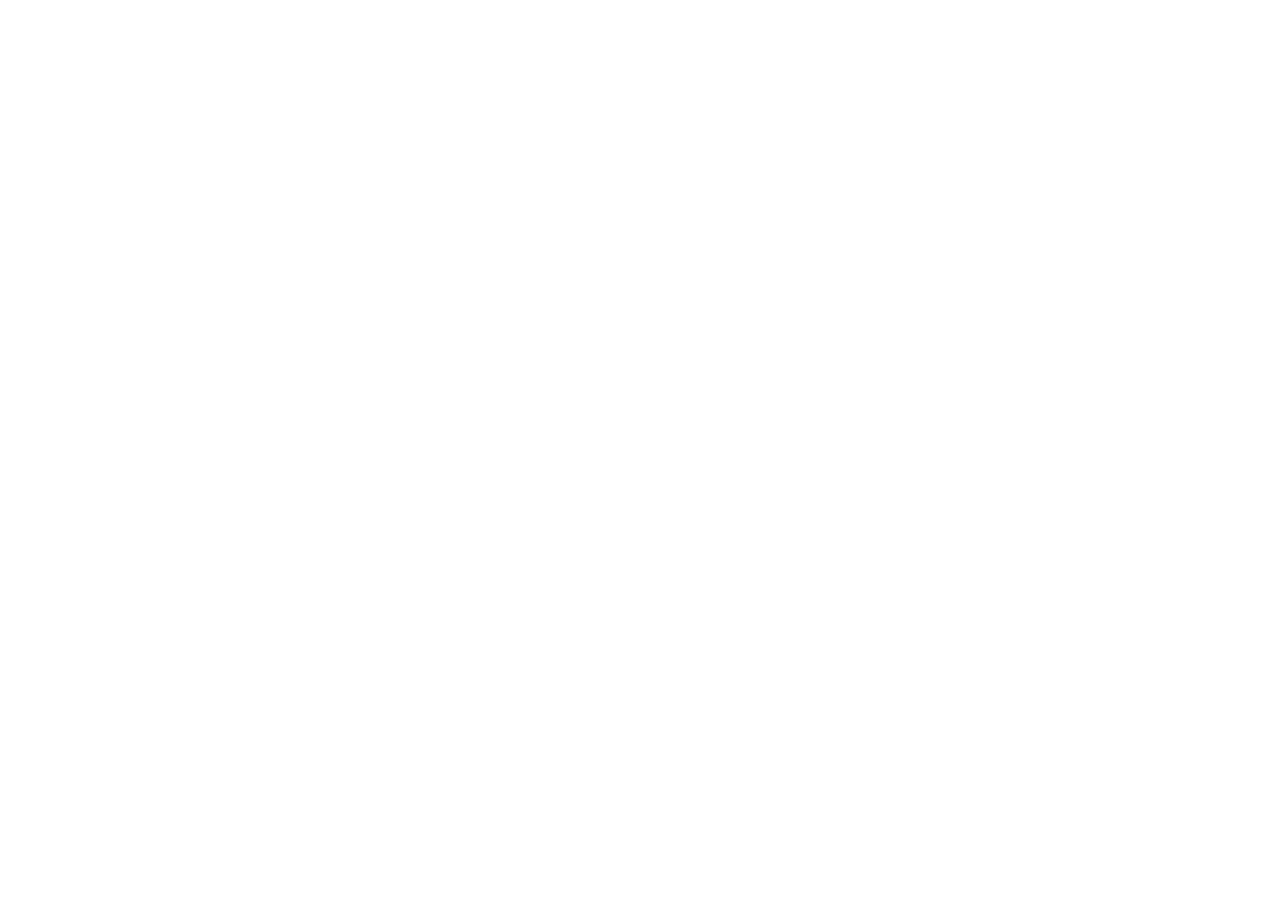
==== index.html @ b501aaa7 "start" ====
<!DOCTYPE html>
<html lang="tr">
<head>
    <meta charset="UTF-8">
    <meta http-equiv="X-UA-Compatible" content="IE=edge">
    <meta name="viewport" content="width=device-width, initial-scale=1.0">
    <title>test menu</title>
</head>
<body>
    
</body>
</html>
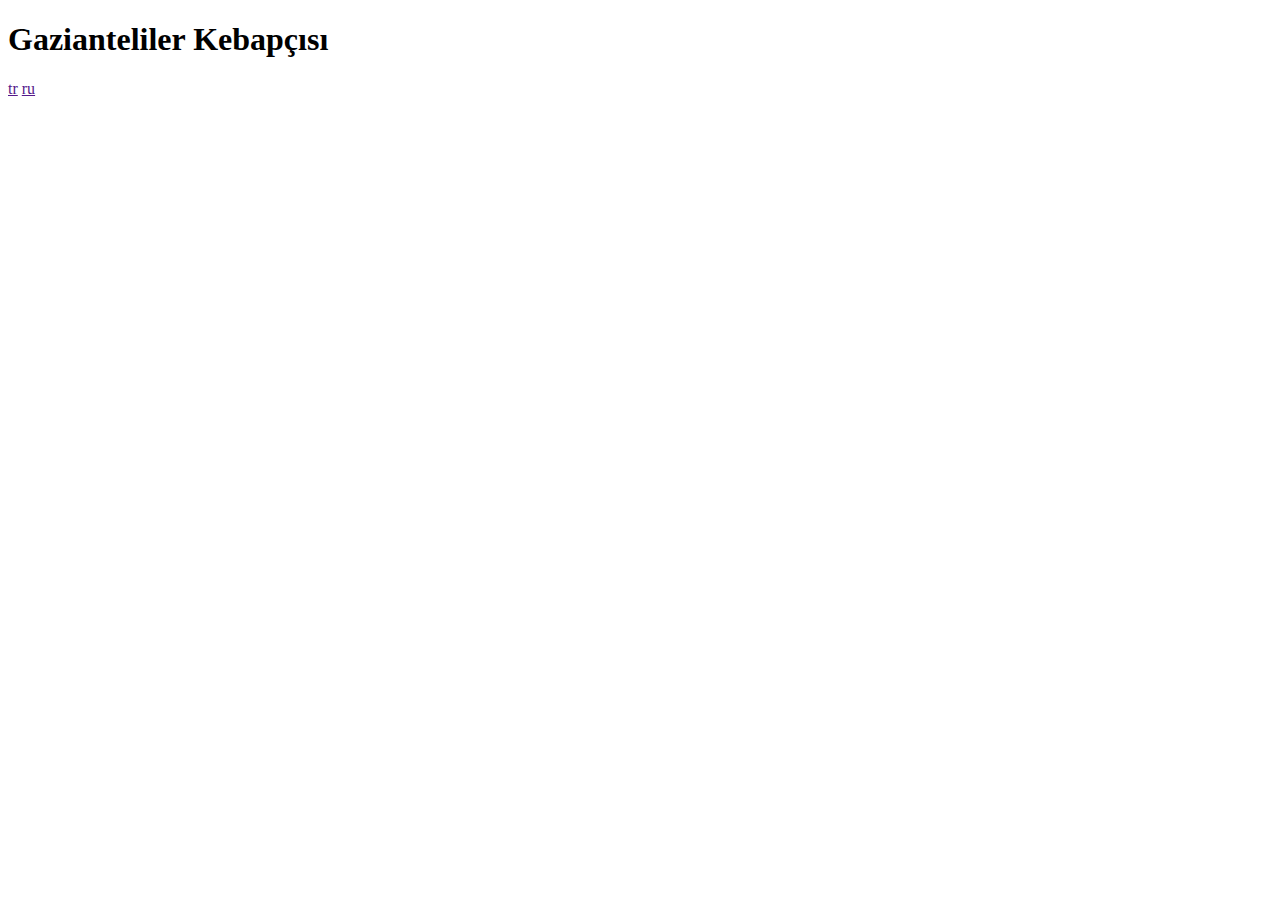
==== commit bf010f2b: "mainRu" ====
--- a/index.html
+++ b/index.html
@@ -7,6 +7,10 @@
     <title>test menu</title>
 </head>
 <body>
-    
+    <h1>Gazianteliler Kebapçısı</h1>
+    <div>
+        <a href="">tr</a>
+        <a href="">ru</a>
+    </div>
 </body>
 </html>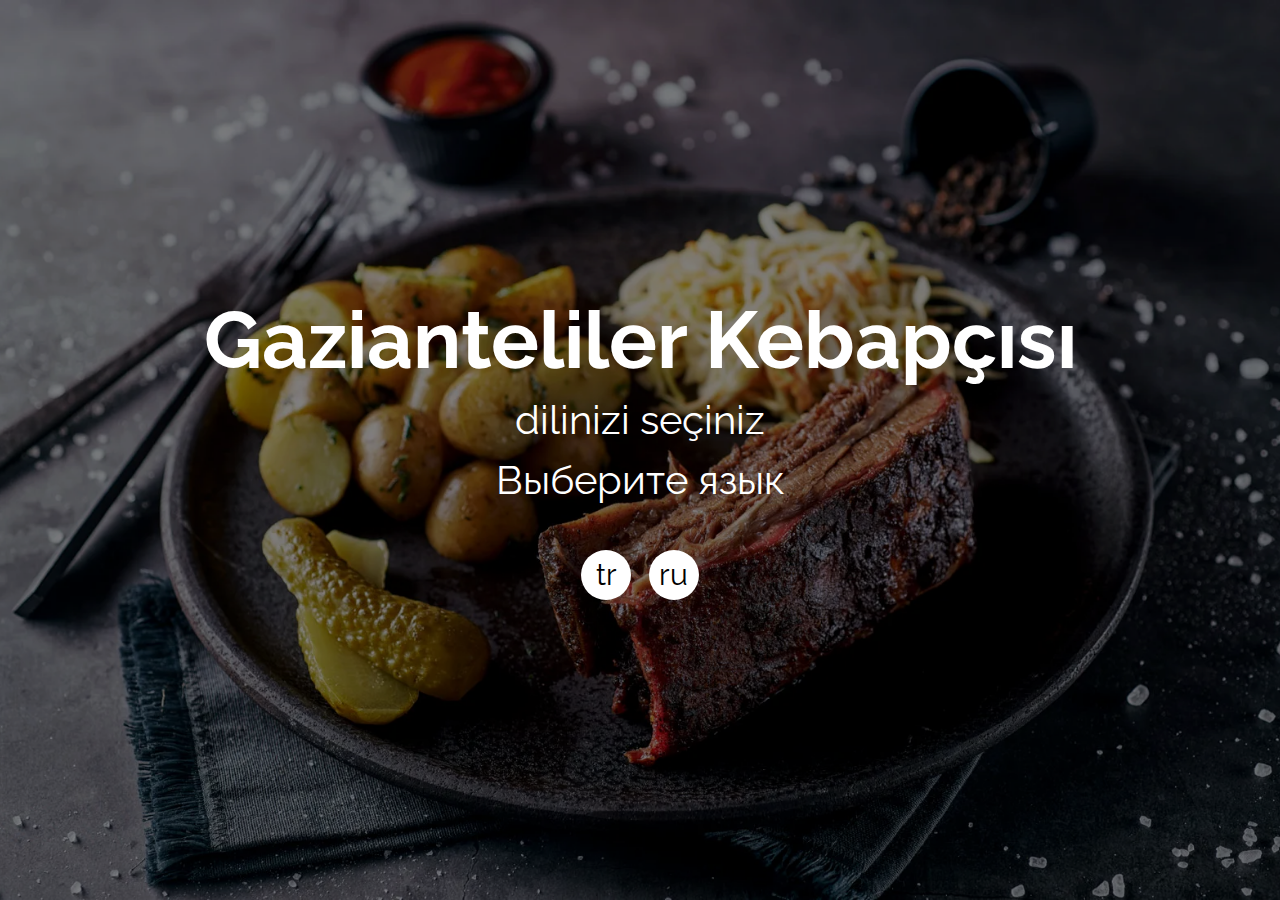
==== commit cc143a13: "header_main" ====
--- a/index.html
+++ b/index.html
@@ -1,16 +1,35 @@
 <!DOCTYPE html>
 <html lang="tr">
+
 <head>
     <meta charset="UTF-8">
     <meta http-equiv="X-UA-Compatible" content="IE=edge">
     <meta name="viewport" content="width=device-width, initial-scale=1.0">
     <title>test menu</title>
+    <link rel="preconnect" href="https://fonts.googleapis.com">
+    <link rel="preconnect" href="https://fonts.gstatic.com" crossorigin>
+    <link
+        href="https://fonts.googleapis.com/css2?family=Raleway:ital,wght@0,100;0,200;0,300;0,400;0,500;0,600;0,700;0,800;0,900;1,100;1,200;1,300;1,400;1,500;1,600;1,700;1,800;1,900&display=swap"
+        rel="stylesheet">
+    <link rel="stylesheet" href="./css/style.css">
+    <link rel="stylesheet" href="./css/media.css">
 </head>
+
 <body>
-    <h1>Gazianteliler Kebapçısı</h1>
-    <div>
-        <a href="">tr</a>
-        <a href="">ru</a>
-    </div>
+    <header class="header_index">
+        <h1>Gazianteliler Kebapçısı</h1>
+        <p>
+            dilinizi seçiniz
+        </p>
+        <p>
+            Выберите язык
+        </p>
+        <div>
+            <a href="./tr/mainTr.html">tr</a>
+            <a href="./ru/mainRu.html">ru</a>
+        </div>
+    </header>
+
 </body>
+
 </html>--- a/css/style.css
+++ b/css/style.css
@@ -0,0 +1,185 @@
+/*Обнуление*/
+* {
+    padding: 0;
+    margin: 0;
+    border: 0;
+}
+
+*,
+*:before,
+*:after {
+    -moz-box-sizing: border-box;
+    -webkit-box-sizing: border-box;
+    box-sizing: border-box;
+}
+
+:focus,
+:active {
+    outline: none;
+}
+
+a:focus,
+a:active {
+    outline: none;
+}
+
+nav,
+footer,
+header,
+aside {
+    display: block;
+}
+
+html,
+body {
+    height: 100%;
+    width: 100%;
+    font-size: 100%;
+    line-height: 1;
+    font-size: 14px;
+    -ms-text-size-adjust: 100%;
+    -moz-text-size-adjust: 100%;
+    -webkit-text-size-adjust: 100%;
+    font-family: 'Raleway', sans-serif;
+}
+
+input,
+button,
+textarea {
+    font-family: inherit;
+}
+
+input::-ms-clear {
+    display: none;
+}
+
+button {
+    cursor: pointer;
+}
+
+button::-moz-focus-inner {
+    padding: 0;
+    border: 0;
+}
+
+a,
+a:visited {
+    text-decoration: none;
+}
+
+a:hover {
+    text-decoration: none;
+}
+
+ul li {
+    list-style: none;
+}
+
+img {
+    vertical-align: top;
+}
+
+h1,
+h2,
+h3,
+h4,
+h5,
+h6 {
+    font-size: inherit;
+    font-weight: 400;
+}
+
+/*--------------------*/
+body {
+    font-size: 10px;
+    --colorMain: #fff;
+    --black: #000;
+    overflow-x: hidden;
+}
+
+.header_index {
+    width: 100%;
+    height: 100vh;
+    background-image: url(../img/menuMeinBlack.png);
+    background-size: cover;
+    background-position: center;
+    display: flex;
+    flex-direction: column;
+    justify-content: center;
+    align-items: center;
+    gap: 2em;
+}
+
+
+.header_index h1, .header_main h1 {
+    font-size: 8em;
+    color: var(--colorMain);
+    font-weight: bold;
+    text-align: center;
+}
+
+.header_index a {
+    width: 50px;
+    height: 50px;
+    border-radius: 100%;
+    background-color: var(--colorMain);
+    display: flex;
+    color: var(--black);
+    font-size: 3em;
+    justify-content: center;
+    align-items: center;
+}
+.header_index div{
+    display: flex;
+    justify-content: center;
+    gap: 1.75em;
+    margin-top: 3em;
+}
+.header_index p{
+    color: var(--colorMain);
+    font-size: 4em;
+
+}
+
+
+
+
+.logo{
+    width: 200px;
+   
+    
+}
+nav a{
+margin: auto;
+
+}
+nav{
+    text-align: center;
+    background-color: var(--black);
+    position: fixed;
+    top: 0px;
+    left: 0px;
+    width: 100%;
+}
+.header_main{
+    height: 100vh;
+    width: 100%;
+    background-image: url(../img/menuMein\ 2.png);
+    background-repeat: no-repeat;
+    background-size: cover;
+    background-position: center;
+    display: flex;
+    flex-direction: column;
+    justify-content: center;
+    align-items: center;
+    gap: 2em;
+    background-attachment: fixed;
+}
+.menu-slider {
+    width: 100vw;
+    background-color: var(--black);
+}
+.menu-slider a{
+    font-size: 3em;
+    color: var(--colorMain);
+}--- a/css/media.css
+++ b/css/media.css
@@ -0,0 +1,13 @@
+@media (max-width:500px){
+    body{
+        font-size: 8px;
+    }
+    .header-main h1{
+        font-size: 7em;
+
+    }
+    .header-main p{
+        font-size: 3em;
+    
+    }
+}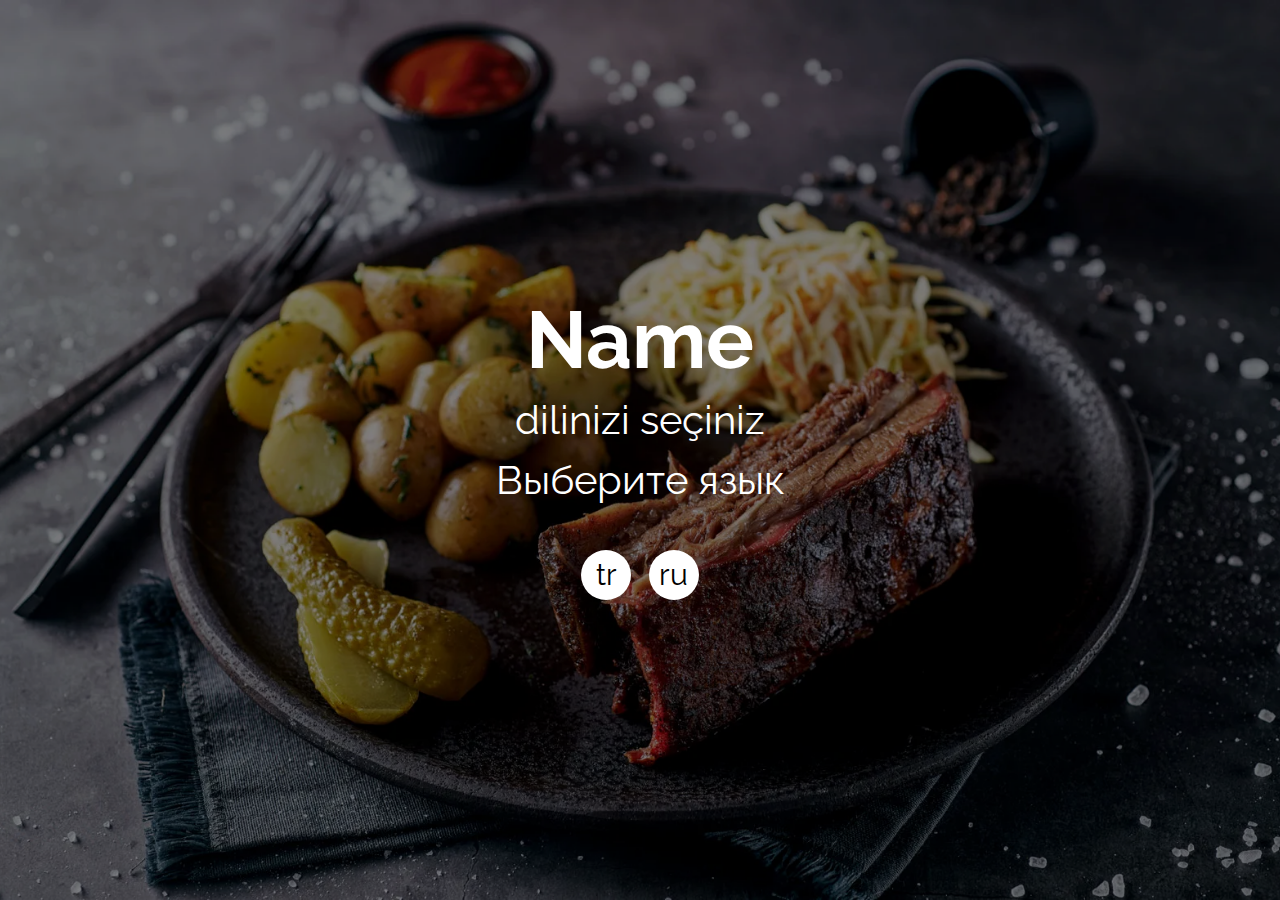
==== commit 892db7fc: "Qr code" ====
--- a/index.html
+++ b/index.html
@@ -17,7 +17,7 @@
 
 <body>
     <header class="header_index">
-        <h1>Gazianteliler Kebapçısı</h1>
+        <h1>Name</h1>
         <p>
             dilinizi seçiniz
         </p>
--- a/css/style.css
+++ b/css/style.css
@@ -111,7 +111,8 @@
 }
 
 
-.header_index h1, .header_main h1 {
+.header_index h1,
+.header_main h1 {
     font-size: 8em;
     color: var(--colorMain);
     font-weight: bold;
@@ -129,13 +130,15 @@
     justify-content: center;
     align-items: center;
 }
-.header_index div{
+
+.header_index div {
     display: flex;
     justify-content: center;
     gap: 1.75em;
     margin-top: 3em;
 }
-.header_index p{
+
+.header_index p {
     color: var(--colorMain);
     font-size: 4em;
 
@@ -144,24 +147,28 @@
 
 
 
-.logo{
+.logo {
     width: 200px;
-   
-    
-}
-nav a{
-margin: auto;
-
-}
-nav{
+
+
+}
+
+nav a {
+    margin: auto;
+
+}
+
+nav {
     text-align: center;
     background-color: var(--black);
     position: fixed;
     top: 0px;
     left: 0px;
     width: 100%;
-}
-.header_main{
+    z-index: 10;
+}
+
+.header_main {
     height: 100vh;
     width: 100%;
     background-image: url(../img/menuMein\ 2.png);
@@ -175,11 +182,74 @@
     gap: 2em;
     background-attachment: fixed;
 }
+
 .menu-slider {
     width: 100vw;
     background-color: var(--black);
-}
-.menu-slider a{
+    padding: 8px 16px;
+    position: sticky;
+    top: 88.23px;
+    left: 0;
+    width: 100%;
+}
+
+.menu-slider button {
     font-size: 3em;
     color: var(--colorMain);
-}+    background-color: transparent;
+}
+
+.menu-slider .swiper-slide {
+
+    
+
+}
+
+main {
+    background-color: rgb(0, 0, 0);
+    position: relative;
+}
+
+.menu__item {
+    width: 100%;
+    max-width: 420px;
+    display: flex;
+    background-color: #000;
+    color: white;
+    gap: 1em;
+    box-shadow: 0 0 1em hsla(0, 0%, 100%, 0.566);
+}
+
+.menu__item img {
+    width: 150px;
+    height: 150px;
+    object-fit: cover;
+    object-position: center;
+    min-width: 150px;
+}
+.menu__item h3{
+    font-size: 2em;
+    
+}
+.menu__item p{
+    font-size: 1.4em;
+}
+.menu__item span{
+    font-size: 1.4em;
+}
+.menu__info{
+    display: flex;
+    flex-direction: column;
+    gap: 1em;
+    padding: 1em;
+}
+.simple{
+    display: none;
+}
+.menu__list{
+    display: flex;
+    gap: 2em;
+    justify-content: center;
+    flex-wrap: wrap;
+    padding: 2em;
+}
